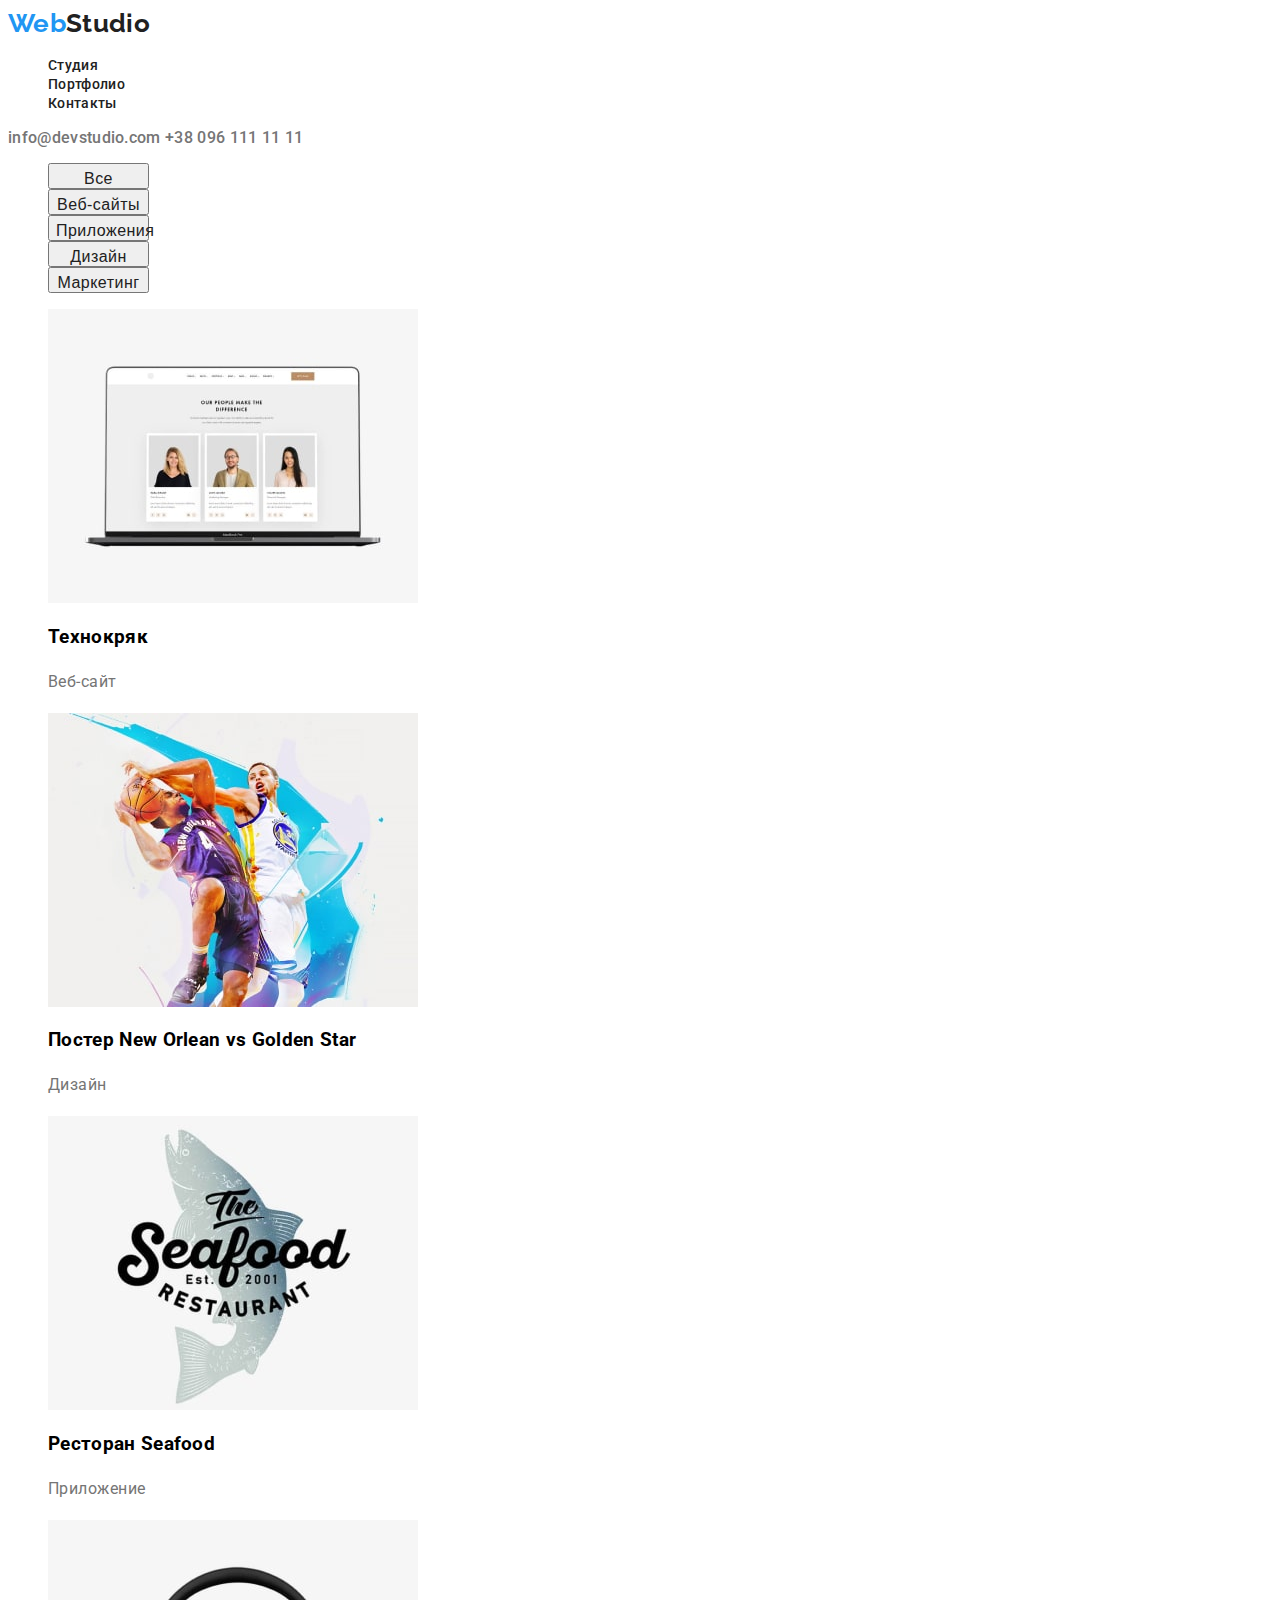
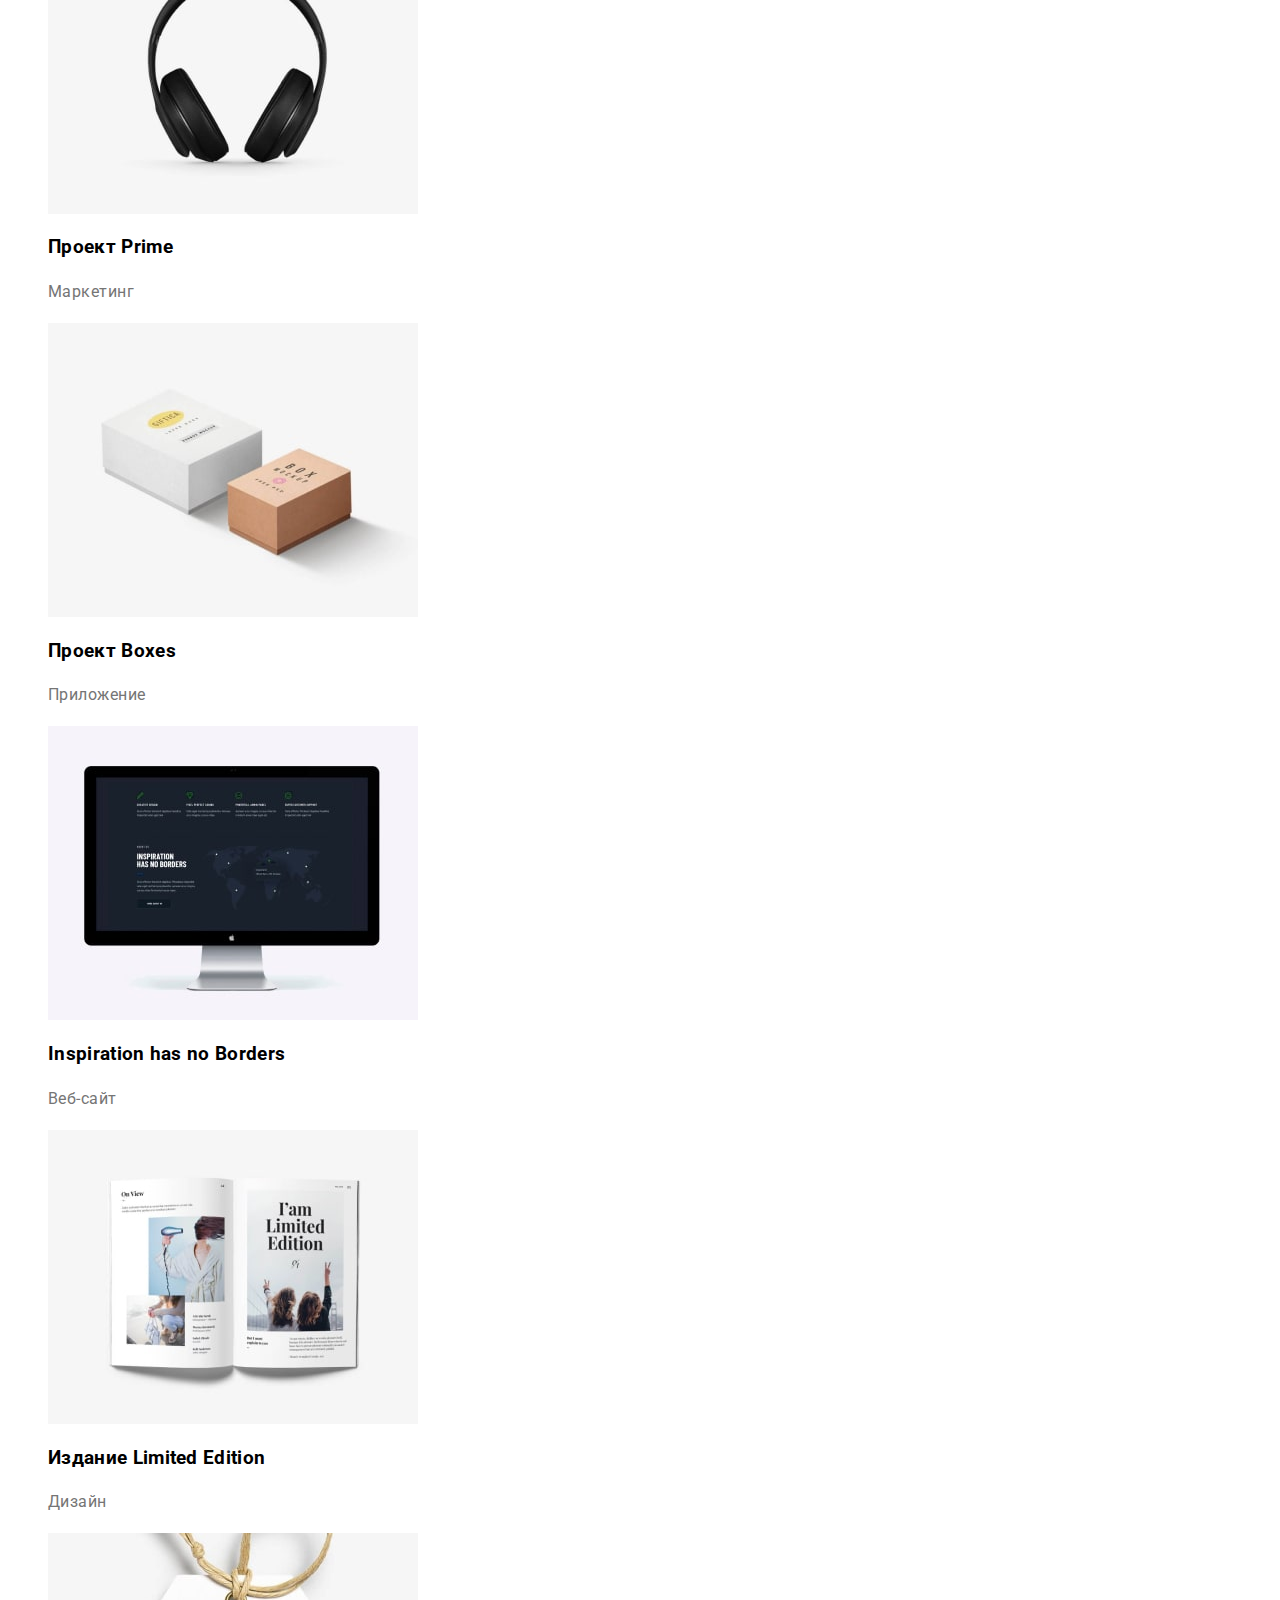
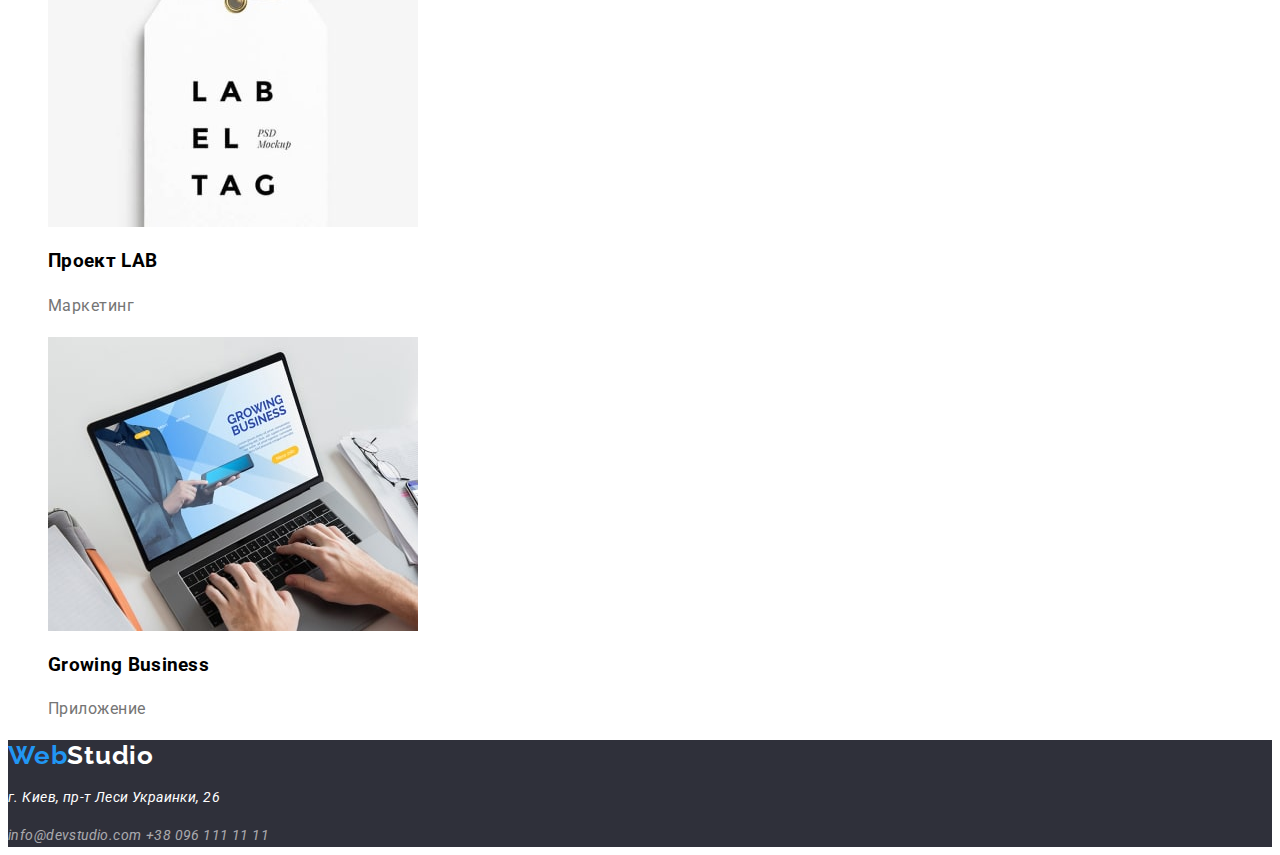
==== portfolio.html @ 57d2ee7d "Зробив домашку номер2" ====
<!DOCTYPE html>
<html lang="ru">
<head>
    <meta charset="UTF-8">
    <meta http-equiv="X-UA-Compatible" content="IE=edge">
    <meta name="viewport" content="width=device-width, initial-scale=1.0">
    <title>Document</title>
    <link rel="stylesheet" href="/css/style.css">
    <link href="https://fonts.googleapis.com/css2?family=Raleway:wght@700&family=Roboto:wght@400;500;700&display=swap" rel="stylesheet">
</head>
<body>
    <header class="header">
        <nav class="header-navigation">
            <a class="navigation-logo" href="#"><span class="logo-blue">Web</span>Studio</a>
                <ul class="navigation-list">
                    <li  class="navigation-item"><a class="navigation-link" href="/index.html">Студия</a></li>
                    <li  class="navigation-item"><a class="navigation-link" href="/portfolio.html">Портфолио</a></li>
                    <li  class="navigation-item"><a class="navigation-link" href="#">Контакты</a></li>
                </ul>
        </nav>
        <a class="header-contacts" href="mailto:ifo@devstudio.com">info@devstudio.com</a>
        <a class="header-contacts" href="tel:+380961111111">+38 096 111 11 11</a>

    </header>
    <main>
        <section class="portfolio-menu">
            <ul class="portfolio-menu-list">
                <li class="portfolio-menu-item"><button class="portfolio-menu-button" type="button">Все</button></li>
                <li class="portfolio-menu-item"><button class="portfolio-menu-button" type="button">Веб-сайты</button></li>
                <li class="portfolio-menu-item"><button class="portfolio-menu-button" type="button">Приложения</button></li>
                <li class="portfolio-menu-item"><button class="portfolio-menu-button" type="button">Дизайн</button></li>
                <li class="portfolio-menu-item"><button class="portfolio-menu-button" type="button">Маркетинг</button></li>
            </ul>
        </section>
        <section class="portfolio">
            <ul class="portfolio-list">
                <li class="portfolio-item" >
                    <img src="./images/img8.jpg" alt="Ноутбук" width="370" height="294">
                    <h3 class="porfolio-item-title">Технокряк</h3>
                    <p class="portfolio-item-product">Веб-сайт</p>
                </li>
                <li class="portfolio-item" >
                    <img src="./images/img9.jpg" alt="Баскетбол" width="370" height="294">
                    <h3 class="porfolio-item-title">Постер New Orlean vs Golden Star</h3>
                    <p class="portfolio-item-product">Дизайн</p>
                </li>
                <li class="portfolio-item" >
                    <img src="./images/img10.jpg" alt="Емблема Ресторана" width="370" height="294">
                    <h3 class="porfolio-item-title">Ресторан Seafood</h3>
                    <p class="portfolio-item-product">Приложение</p>
                </li>
                <li class="portfolio-item" >
                    <img src="./images/img11.jpg" alt="Наушники" width="370" height="294">
                    <h3 class="porfolio-item-title">Проект Prime</h3>
                    <p class="portfolio-item-product">Маркетинг</p>
                </li>
                <li class="portfolio-item" >
                    <img src="./images/img12.jpg" alt="Коробки" width="370" height="294">
                    <h3 class="porfolio-item-title">Проект Boxes</h3>
                    <p class="portfolio-item-product">Приложение</p>
                </li>
                <li class="portfolio-item" >
                    <img src="./images/img13.jpg" alt="Аймак" width="370" height="294">
                    <h3 class="porfolio-item-title">Inspiration has no Borders</h3>
                    <p class="portfolio-item-product">Веб-сайт</p>
                </li>
                <li class="portfolio-item" >
                    <img src="./images/img14.jpg" alt="Книга" width="370" height="294">
                    <h3 class="porfolio-item-title">Издание Limited Edition</h3>
                    <p class="portfolio-item-product">Дизайн</p>
                </li>
                <li class="portfolio-item" >
                    <img src="./images/img15.jpg" alt="Емблема" width="370" height="294">
                    <h3 class="porfolio-item-title">Проект LAB</h3>
                    <p class="portfolio-item-product">Маркетинг</p>
                </li>
                <li class="portfolio-item" >
                    <img src="./images/img16.jpg" alt="Ноутбук" width="370" height="294">
                    <h3 class="porfolio-item-title">Growing Business</h3>
                    <p class="portfolio-item-product">Приложение</p>
                </li>
            </ul>
        </section>
        <footer class="footer">
            <a class="footer-logo" href="#"><span class="logo-blue">Web</span>Studio</a>
            <address class="address">
                <p class="address-street">г. Киев, пр-т Леси Украинки, 26</p>
                <a class="address-email" href="mailto:ifo@devstudio.com">info@devstudio.com</a>
                <a  class="address-phone" href="tel:+380961111111">+38 096 111 11 11</a>
            </address>
        </footer>
    </main>
    
</body>
</html>
---- css/style.css ----
body
    {

        font-family: 'Roboto', sans-serif;
        letter-spacing: 0.02em;
    }
 
 a
    {
         text-decoration: none;
    }
 
 ul
    {
        list-style: none;
    }
                                            /*NAVIGATION*/

                                            
                                            
.navigation-logo
{
    font-family: 'Raleway', sans-serif;
    font-weight: bold;
    font-size: 26px;
    line-height: calc(31 / 26);
    color: #212121;
        
} 
.logo-blue
{
    color: #2196F3;
}
.navigation-link
{
font-weight: 500;
font-size: 14px;
line-height:calc(16 / 14);
color: #212121;
}
.navigation-link:hover,.navigation-link:focus
{
    color: #2196F3;
}
.header-contacts
{
font-weight: 500;
font: size 14px;;
line-height: calc(16 / 14);
color: #757575;
}
.header-contacts:hover,.header-contacts:focus
{
    color: #2196F3;
}

/*---------------------------------------------------SECTION 1---------------------------------------------------*/
.number1
{
    background-color: #757575;
}
.number1-title
{
font-weight: 900;
font-size: 44px;
line-height: calc(60 / 44);
text-align: center;
letter-spacing: 0.06em;
text-transform: uppercase;
color: #FFFFFF;
}
.number1-button
{
width: 200px;
height: 50px;
font-weight: bold;
font-size: 16px;
line-height: calc(30 / 16);
display: flex;
align-items: center;
text-align: center;
letter-spacing: 0.06em;
color: #FFFFFF;
background-color: #2196F3;
box-shadow: 0px 4px 4px rgba(0, 0, 0, 0.15);
border-radius: 4px;
}



/*---------------------------------------------------SECTION FEATURES------------------------------------------------------------*/
.features-title
{
font-weight: bold;
font-size: 14px;
line-height: calc(16 / 14);
letter-spacing: 0.03em;
text-transform: uppercase;
color: #212121;
}
.features-discription
{
font-weight: normal;
font-size: 14px;
line-height: calc(24 / 14);
letter-spacing: 0.03em;
color: #757575;
}
/*-----------------------------------------------------SECTION ABOUT---------------------------------------------------------------*/
.about-title
{
font-weight: bold;
font-size: 36px;
line-height: calc(42 / 36);
letter-spacing: 0.03em;
color: #212121;
}
/*------------------------------------------------------SECTION TEAM--------------------------------------------------------------*/
.team-title
{
font-weight: bold;
font-size: 36px;
line-height: calc(42 / 36);
letter-spacing: 0.03em;

color: #212121;
}
.team-name
{
font-weight: 500;
font-size: 16px;
line-height: calc(19 / 16);
text-align: center;
letter-spacing: 0.03em;
color: #212121;
}
.team-position
{
    font-weight: normal;
font-size: 16px;
line-height: calc(19 / 16);
text-align: center;
letter-spacing: 0.03em;
color: #757575;
}
/*------------------------------------------------------------FOOTER----------------------------------------------------------------*/
.footer 
{
    background-color: #2F303A;
}
.footer-logo
{
font-family: 'Raleway', sans-serif;
font-weight: bold;
font-size: 26px;
line-height: calc(31 / 26);
letter-spacing: 0.03em;
color: #ffffff;
}
.address-street
{
font-weight: normal;
font-size: 14px;
line-height: calc(24 / 14);
letter-spacing: 0.03em;
color: #FFFFFF;
}
.address-email , .address-phone
{
font-weight: normal;
font-size: 14px;
line-height: calc(24 / 14);
letter-spacing: 0.03em;
color: rgba(255, 255, 255, 0.6);
}
/*---------------------------------------------------page PORTFOLIO---------------------------------*/
.portfolio-menu-button
{
width: 101px;
height: 26px;
font-weight: 500;
font-size: 16px;
line-height: calc(26 / 16);
text-align: center;
letter-spacing: 0.03em;
color: #212121;
}
.portfolio-menu-button:hover,.portfolio-menu-button:focus
{
    
background-color: #2196F3;
color: #FFFFFF;
}
/*----------------------------------------------------------portfolio list -------------------------------*/
.portfolio-item-title
{
font-weight: bold;
font-size: 18px;
line-height: calc(36 / 18);
letter-spacing: 0.06em;
color: #212121;
}
.portfolio-item-product
{
font-weight: normal;
font-size: 16px;
line-height: calc(30 / 16);
letter-spacing: 0.03em;
color: #757575;

}
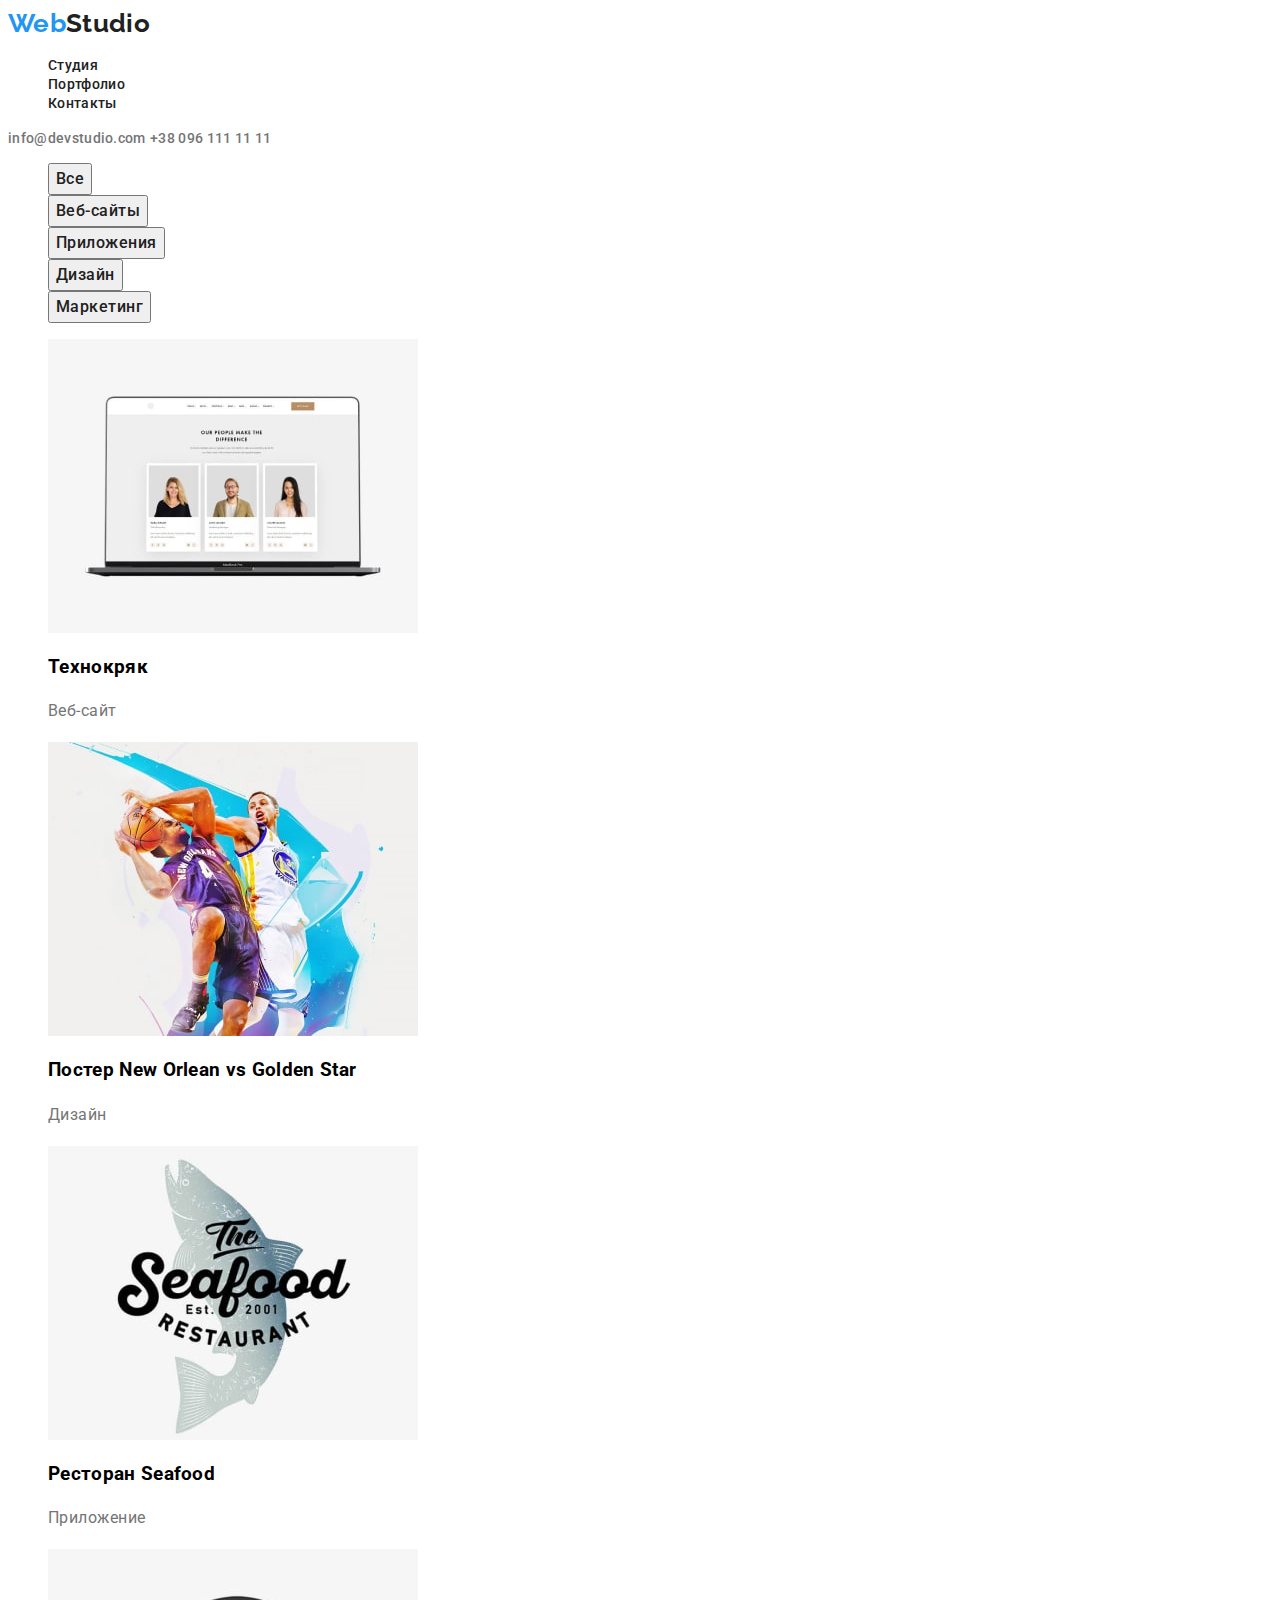
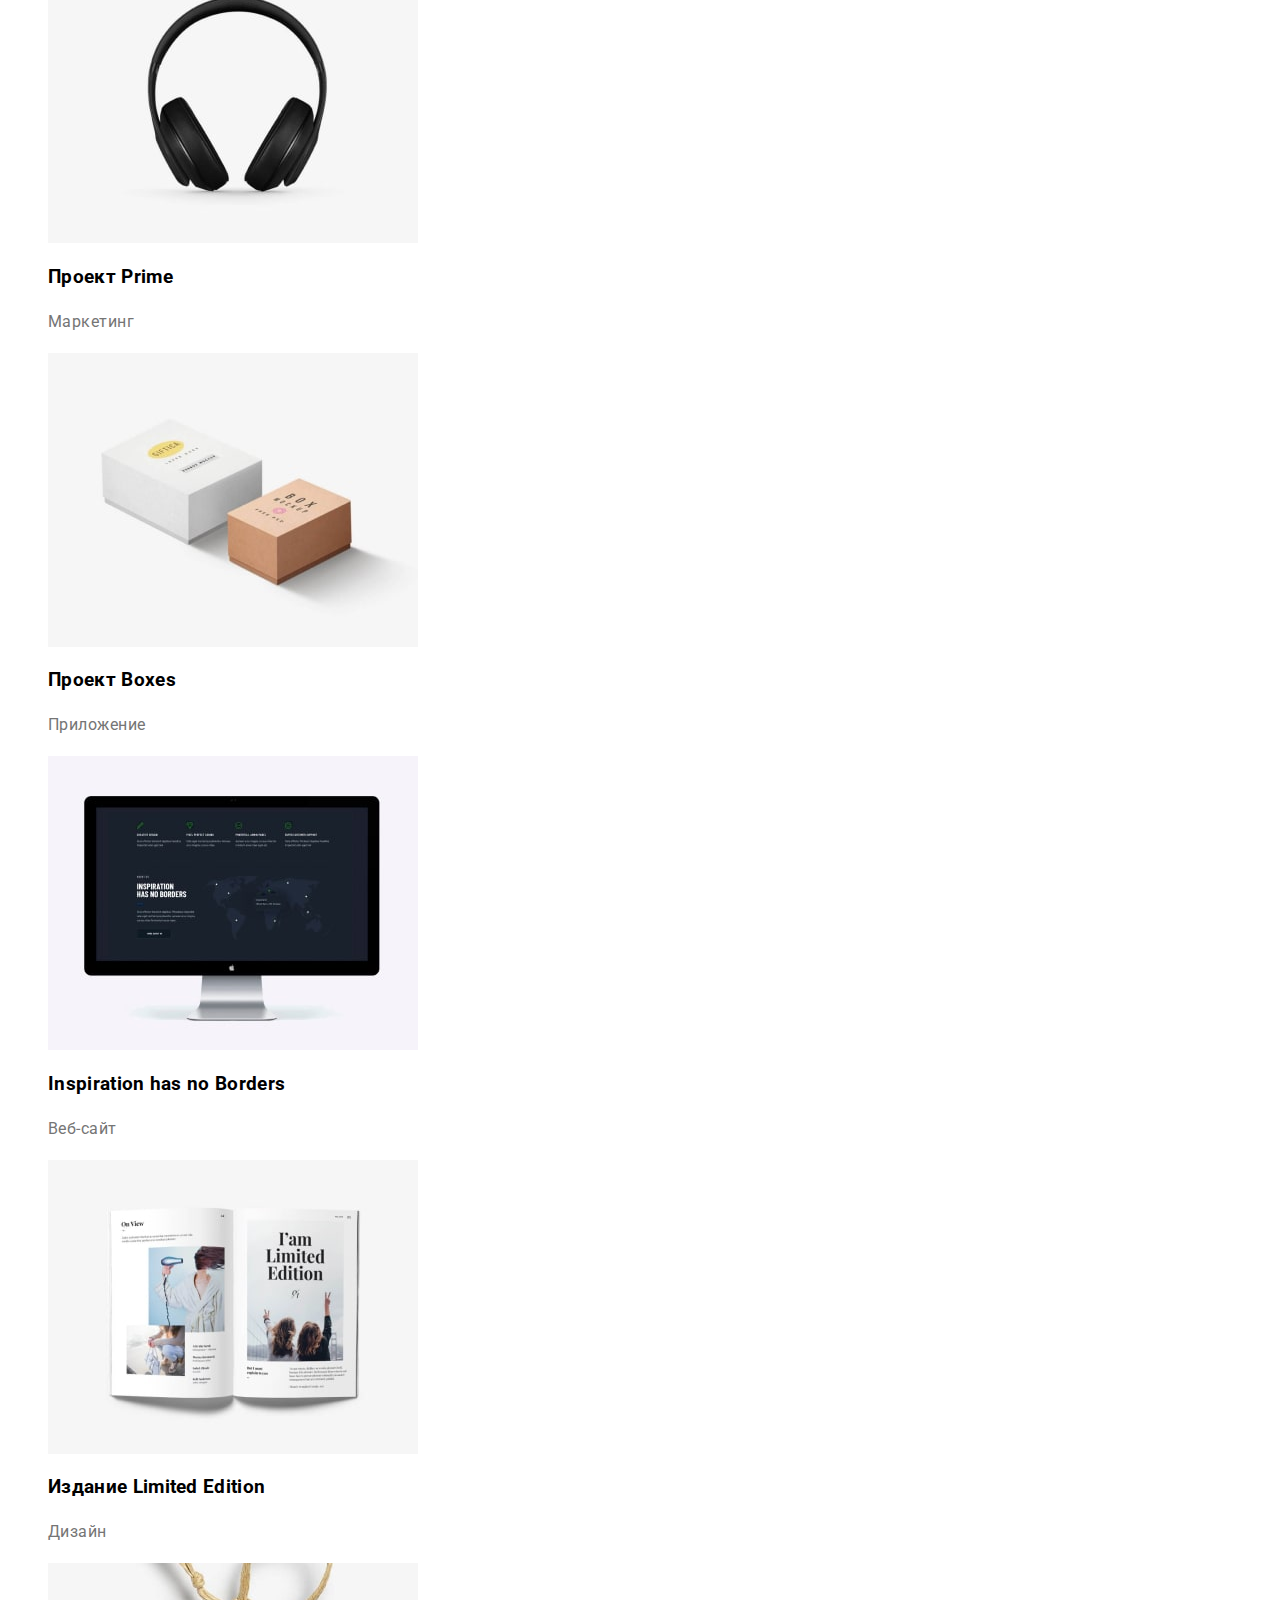
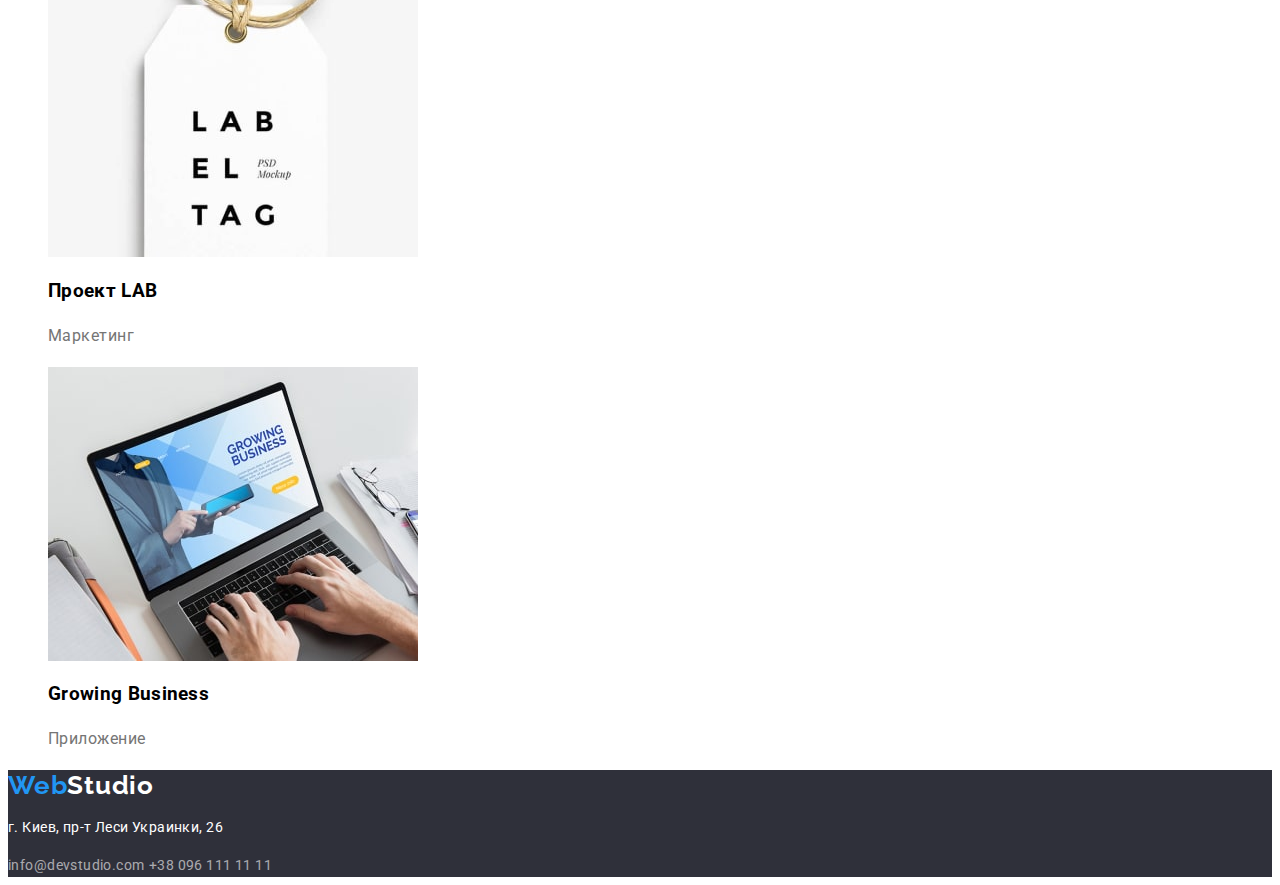
==== commit d5e45355: "робота над ошибками" ====
--- a/portfolio.html
+++ b/portfolio.html
@@ -5,16 +5,16 @@
     <meta http-equiv="X-UA-Compatible" content="IE=edge">
     <meta name="viewport" content="width=device-width, initial-scale=1.0">
     <title>Document</title>
-    <link rel="stylesheet" href="/css/style.css">
-    <link href="https://fonts.googleapis.com/css2?family=Raleway:wght@700&family=Roboto:wght@400;500;700&display=swap" rel="stylesheet">
+    <link rel="stylesheet" href="css/style.css">
+    <link href="https://fonts.googleapis.com/css2?family=Raleway:wght@700&family=Roboto:wght@400;500;700;900&display=swap" rel="stylesheet">
 </head>
 <body>
     <header class="header">
         <nav class="header-navigation">
             <a class="navigation-logo" href="#"><span class="logo-blue">Web</span>Studio</a>
                 <ul class="navigation-list">
-                    <li  class="navigation-item"><a class="navigation-link" href="/index.html">Студия</a></li>
-                    <li  class="navigation-item"><a class="navigation-link" href="/portfolio.html">Портфолио</a></li>
+                    <li  class="navigation-item"><a class="navigation-link" href="index.html">Студия</a></li>
+                    <li  class="navigation-item"><a class="navigation-link" href="portfolio.html">Портфолио</a></li>
                     <li  class="navigation-item"><a class="navigation-link" href="#">Контакты</a></li>
                 </ul>
         </nav>
@@ -23,7 +23,8 @@
 
     </header>
     <main>
-        <section class="portfolio-menu">
+        <section class="portfolio">
+            
             <ul class="portfolio-menu-list">
                 <li class="portfolio-menu-item"><button class="portfolio-menu-button" type="button">Все</button></li>
                 <li class="portfolio-menu-item"><button class="portfolio-menu-button" type="button">Веб-сайты</button></li>
@@ -31,8 +32,8 @@
                 <li class="portfolio-menu-item"><button class="portfolio-menu-button" type="button">Дизайн</button></li>
                 <li class="portfolio-menu-item"><button class="portfolio-menu-button" type="button">Маркетинг</button></li>
             </ul>
-        </section>
-        <section class="portfolio">
+        
+        
             <ul class="portfolio-list">
                 <li class="portfolio-item" >
                     <img src="./images/img8.jpg" alt="Ноутбук" width="370" height="294">
@@ -81,15 +82,16 @@
                 </li>
             </ul>
         </section>
-        <footer class="footer">
-            <a class="footer-logo" href="#"><span class="logo-blue">Web</span>Studio</a>
-            <address class="address">
-                <p class="address-street">г. Киев, пр-т Леси Украинки, 26</p>
-                <a class="address-email" href="mailto:ifo@devstudio.com">info@devstudio.com</a>
-                <a  class="address-phone" href="tel:+380961111111">+38 096 111 11 11</a>
-            </address>
-        </footer>
+
     </main>
+    <footer class="footer">
+        <a class="footer-logo" href="#"><span class="logo-blue">Web</span>Studio</a>
+        <address class="address">
+            <p class="address-street">г. Киев, пр-т Леси Украинки, 26</p>
+            <a class="address-email" href="mailto:ifo@devstudio.com">info@devstudio.com</a>
+            <a  class="address-phone" href="tel:+380961111111">+38 096 111 11 11</a>
+        </address>
+    </footer>
     
 </body>
 </html>--- a/css/style.css
+++ b/css/style.css
@@ -47,7 +47,7 @@
 .header-contacts
 {
 font-weight: 500;
-font: size 14px;;
+font-size:14px;;
 line-height: calc(16 / 14);
 color: #757575;
 }
@@ -149,6 +149,7 @@
 .footer 
 {
     background-color: #2F303A;
+    
 }
 .footer-logo
 {
@@ -161,15 +162,18 @@
 }
 .address-street
 {
+font-style: normal;
 font-weight: normal;
 font-size: 14px;
 line-height: calc(24 / 14);
 letter-spacing: 0.03em;
 color: #FFFFFF;
 }
-.address-email , .address-phone
-{
-font-weight: normal;
+.address-email ,.address-phone
+{
+font-style:normal;
+font-family: 'Roboto', sans-serif;
+font-weight:400;
 font-size: 14px;
 line-height: calc(24 / 14);
 letter-spacing: 0.03em;
@@ -178,8 +182,7 @@
 /*---------------------------------------------------page PORTFOLIO---------------------------------*/
 .portfolio-menu-button
 {
-width: 101px;
-height: 26px;
+font-family: 'Roboto', sans-serif;
 font-weight: 500;
 font-size: 16px;
 line-height: calc(26 / 16);
